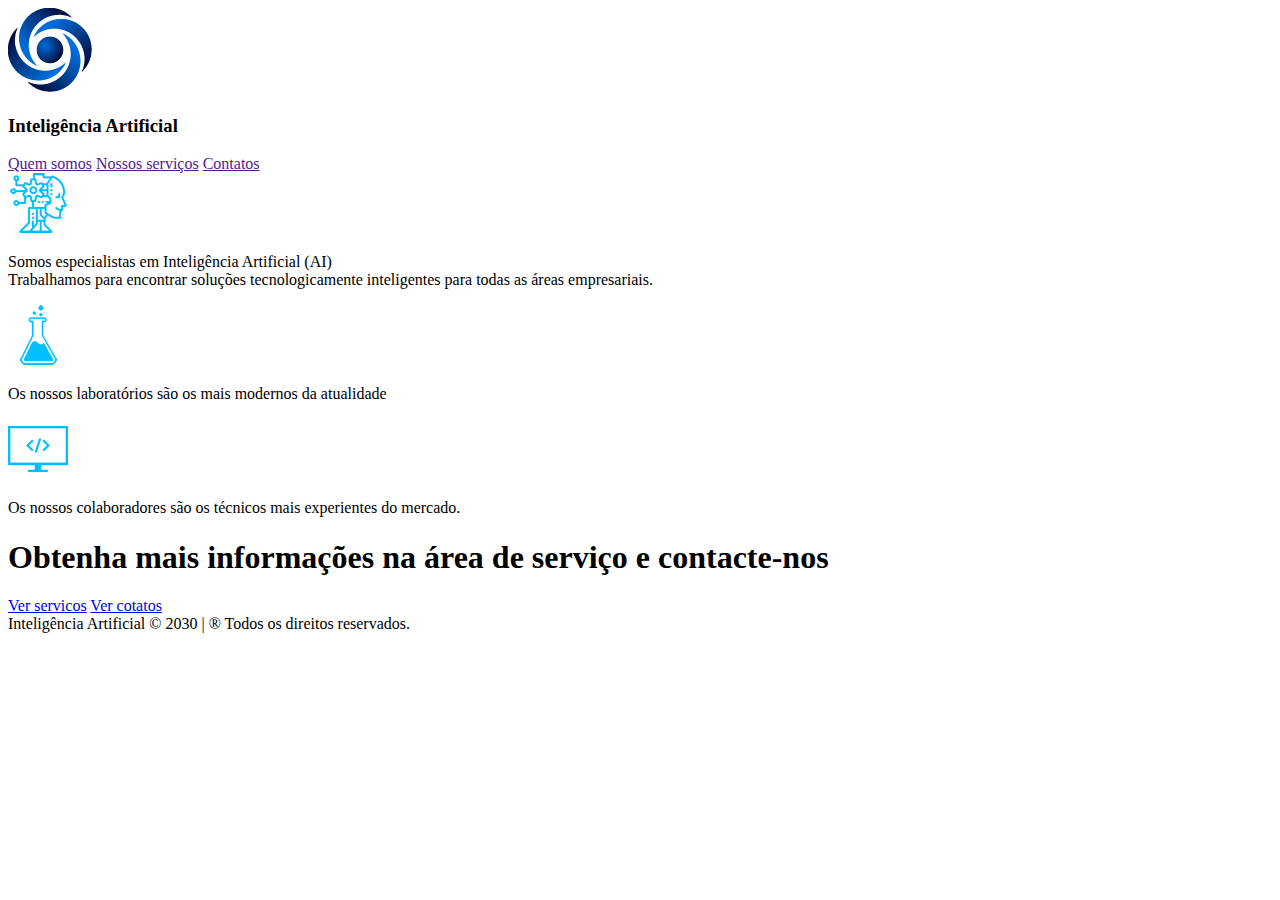
==== index.html @ 30b664d6 "Criado o projeto com a estrutura básica da página principal" ====
<!DOCTYPE html>
<html lang="en">

<head>
    <meta charset="UTF-8">
    <meta http-equiv="X-UA-Compatible" content="IE=edge">
    <meta name="viewport" content="width=device-width, initial-scale=1.0">
    <title>Inteligência Artificial</title>
    <link rel="stylesheet" href="">
</head>

<body>
    <!-- cabeçalho -->
    <header>
        <a href="index.html">
            <img src="./assets/img/logo_empresa.png" alt="Logo da empresa" title="Inteligência Artificial">
        </a>
        <h3>Inteligência Artificial</h3>
    </header>

    <!-- navegação -->
    <nav>
        <a href="">Quem somos</a>
        <a href="">Nossos serviços</a>
        <a href="">Contatos</a>
    </nav>

    <!-- Conteúdo do quem somos -->
    <section>
        <article>
            <img src="./assets/img/icon_ai.png" alt="icone" alt="Inteligência Artificial">
            <p>
                Somos especialistas em <span class="servico-texto-realce">Inteligência Artificial
                    (AI)</span><br>Trabalhamos para encontrar soluções tecnologicamente inteligentes para todas as áreas
                empresariais.
            </p>
        </article>
        <article>
            <img src="./assets/img/icon_lab.png" alt="icone" alt="Laboratório moderno">
            <p>
                Os nossos laboratórios são os mais modernos da atualidade
            </p>
        </article>
        <article>
            <img src="./assets/img/icon_computer.png" alt="icone" alt="Programadores experientes">
            <p>
                Os nossos colaboradores são os técnicos mais experientes do mercado.
            </p>
        </article>
    </section>

    <!-- ver serviços ou contatos -->
    <section>
        <h1>Obtenha mais informações na área de serviço e contacte-nos</h1>
        <div>
            <a href="servicos.html">Ver servicos</a>
            <a href="contatos.html">Ver cotatos</a>
        </div>
    </section>

    <footer>
        Inteligência Artificial &copy; 2030 | &reg; Todos os direitos reservados.
    </footer>
</body>

</html>
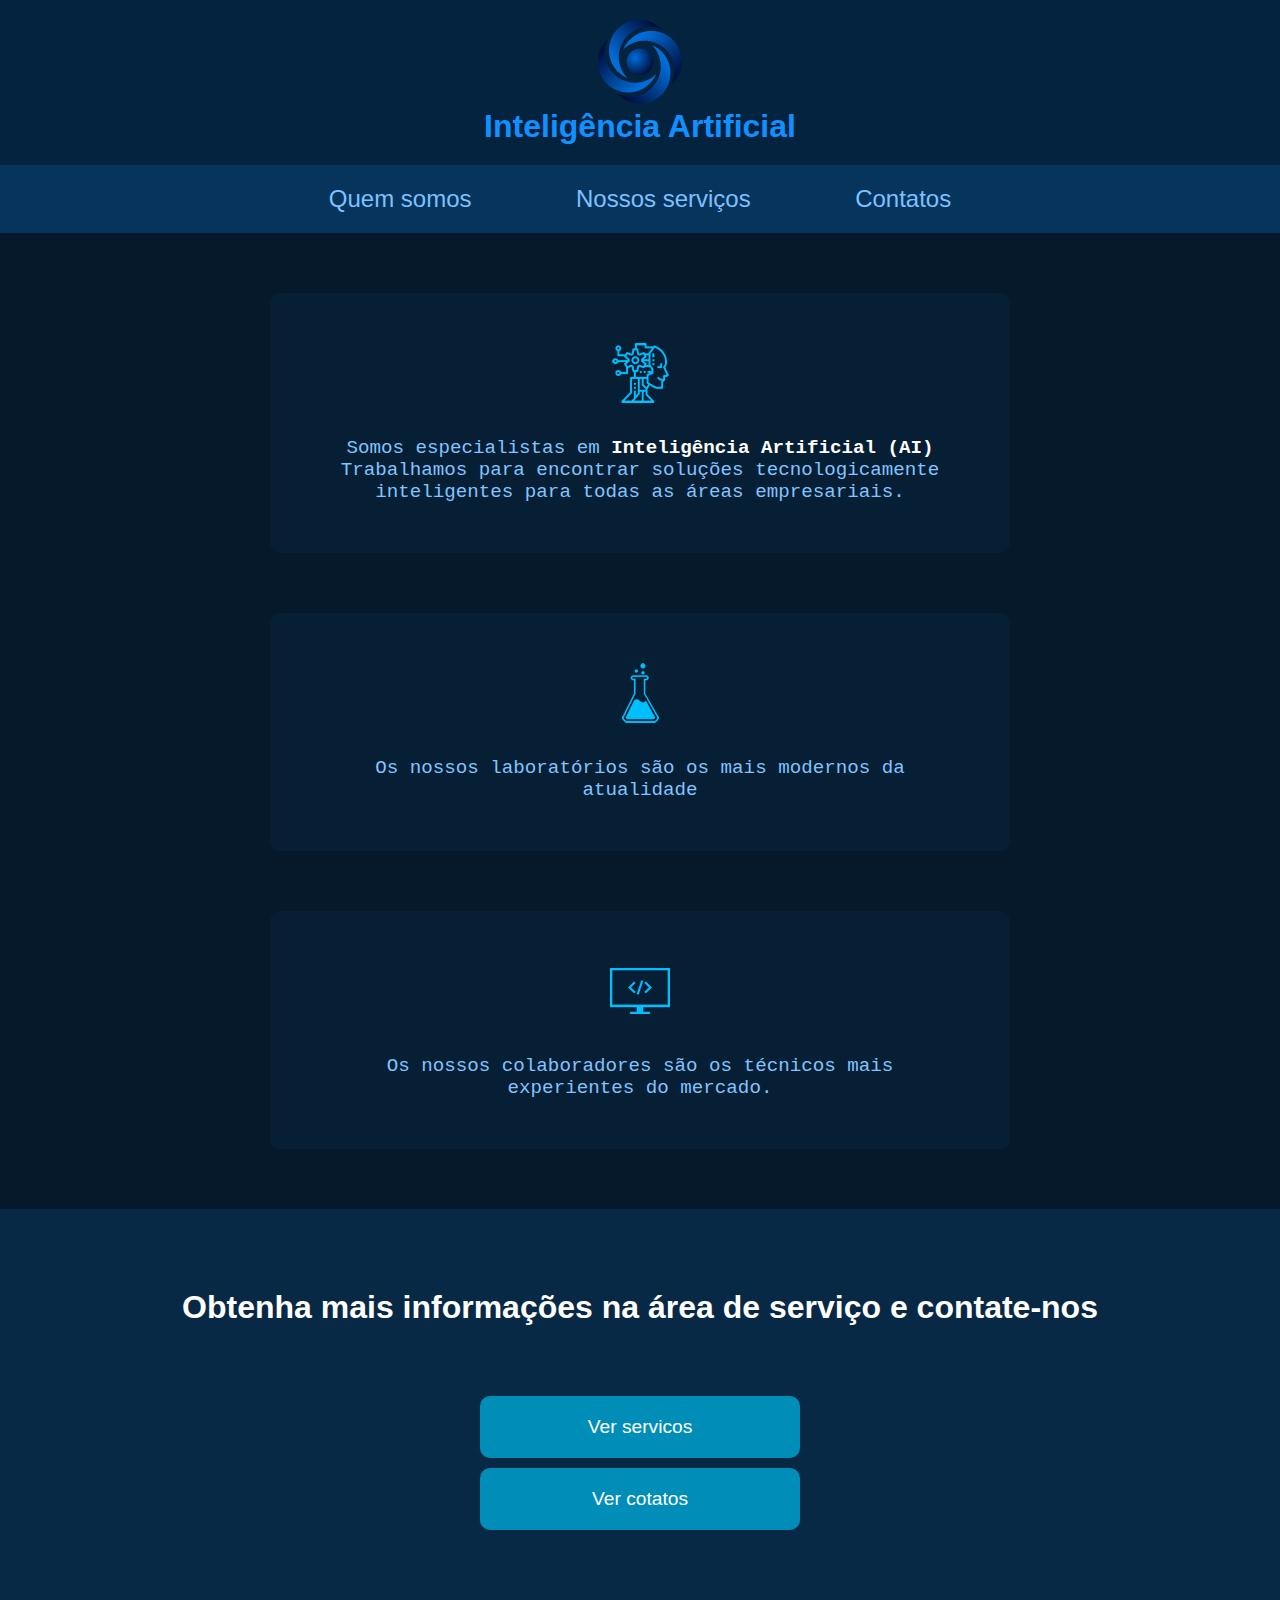
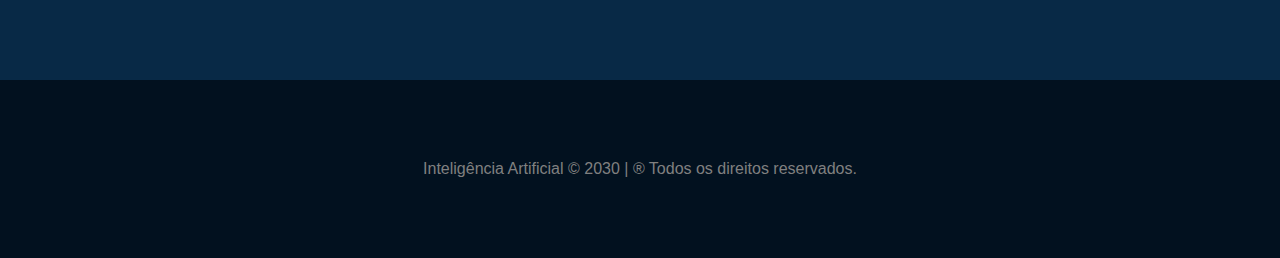
==== commit e58b63cf: "Adicionado a estilização da página principal" ====
--- a/index.html
+++ b/index.html
@@ -6,12 +6,16 @@
     <meta http-equiv="X-UA-Compatible" content="IE=edge">
     <meta name="viewport" content="width=device-width, initial-scale=1.0">
     <title>Inteligência Artificial</title>
-    <link rel="stylesheet" href="">
+    <!-- estilos da página -->
+    <link rel="stylesheet" href="./assets/css/estilos.css">
+
+    <!-- favicon -->
+    <link rel="shortcut icon" href="./assets/img/logo_empresa.png" type="image/png">
 </head>
 
 <body>
     <!-- cabeçalho -->
-    <header>
+    <header class="container-cabecalho">
         <a href="index.html">
             <img src="./assets/img/logo_empresa.png" alt="Logo da empresa" title="Inteligência Artificial">
         </a>
@@ -19,40 +23,40 @@
     </header>
 
     <!-- navegação -->
-    <nav>
-        <a href="">Quem somos</a>
-        <a href="">Nossos serviços</a>
-        <a href="">Contatos</a>
+    <nav class="container-nav ">
+        <a href="index.html">Quem somos</a>
+        <a href="servicos.html">Nossos serviços</a>
+        <a href="contatos.html">Contatos</a>
     </nav>
 
     <!-- Conteúdo do quem somos -->
-    <section>
-        <article>
-            <img src="./assets/img/icon_ai.png" alt="icone" alt="Inteligência Artificial">
-            <p>
+    <section class="container-quem-somos">
+        <article class="servico">
+            <img src="./assets/img/icon_ai.png" class="icone" alt="icone" alt="Inteligência Artificial">
+            <p class="servico-texto">
                 Somos especialistas em <span class="servico-texto-realce">Inteligência Artificial
                     (AI)</span><br>Trabalhamos para encontrar soluções tecnologicamente inteligentes para todas as áreas
                 empresariais.
             </p>
         </article>
-        <article>
-            <img src="./assets/img/icon_lab.png" alt="icone" alt="Laboratório moderno">
-            <p>
+        <article class="servico">
+            <img src="./assets/img/icon_lab.png" class="icone" alt="icone" alt="Laboratório moderno">
+            <p class="servico-texto">
                 Os nossos laboratórios são os mais modernos da atualidade
             </p>
         </article>
-        <article>
-            <img src="./assets/img/icon_computer.png" alt="icone" alt="Programadores experientes">
-            <p>
+        <article class="servico">
+            <img src="./assets/img/icon_computer.png" class="icone" alt="icone" alt="Programadores experientes">
+            <p class="servico-texto">
                 Os nossos colaboradores são os técnicos mais experientes do mercado.
             </p>
         </article>
     </section>
 
     <!-- ver serviços ou contatos -->
-    <section>
-        <h1>Obtenha mais informações na área de serviço e contacte-nos</h1>
-        <div>
+    <section class="container-servicos-contatos">
+        <h1>Obtenha mais informações na área de serviço e contate-nos</h1>
+        <div class="botoes-servico-contatos">
             <a href="servicos.html">Ver servicos</a>
             <a href="contatos.html">Ver cotatos</a>
         </div>
--- a/assets/css/estilos.css
+++ b/assets/css/estilos.css
@@ -0,0 +1,122 @@
+/* estilos da minha página web */
+
+* {
+    margin: 0;
+    padding: 0;
+}
+
+body {
+    font-family: Arial, Helvetica, sans-serif;
+    color: white;
+}
+
+/* ------------------------ */
+/* geral */
+.text-center {
+    text-align: center;
+}
+
+.margin-top-40 {
+    margin-top: 40px;
+}
+
+/* ------------------------- */
+.container-cabecalho {
+    text-align: center;
+    padding: 20px;
+    background-color: #04233F;
+}
+
+.container-cabecalho h3 {
+    font-weight: 600;
+    font-size: 2em;
+    color: #1190ff;
+}
+
+/* ------------------------- */
+.container-nav {
+    text-align: center;
+    padding: 20px;
+    background: #06345d;
+}
+
+.container-nav a {
+    font-size: 1.5em;
+    margin: 0px 50px;
+    text-decoration: none;
+    color: #7cc2ff;
+}
+
+.container-nav a:hover {
+    color: #fff;
+}
+
+/* ------------------------- */
+
+.container-quem-somos {
+    background: #05192a;
+    overflow: auto;
+}
+
+.container-quem-somos .servico {
+    float: center;
+    margin: 60px auto;
+    background: #061f35;
+    width: 50%;
+    padding: 50px;
+    border-radius: 10px;
+    text-align: center;
+}
+
+.container-quem-somos .servico .icone {
+    margin-bottom: 10px;
+}
+
+.container-quem-somos .servico-texto {
+    font-family: 'Courier New', Courier, monospace;
+    margin-top: 20px;
+    font-size: 1.2em;
+    color: #81c4ff;
+}
+
+.container-quem-somos .servico-texto-realce {
+    color: white;
+    font-weight: bold;
+}
+
+/* ------------------------- */
+.container-servicos-contatos {
+    background: #082946;
+    padding: 80px;
+    text-align: center;
+}
+
+.container-servicos-contatos .botoes-servico-contatos {
+    padding: 60px;
+    text-align: center;
+}
+
+.botoes-servico-contatos a {
+    display: block;
+    max-width: 200px;
+    text-decoration: none;
+    font-size: 1.2em;
+    background: #008eb9;
+    color: #FFF;
+    padding: 20px 60px;
+    margin: 10px auto;
+    border-radius: 10px;
+}
+
+.botoes-servico-contatos a:hover {
+    background: #FFF;
+    color: #000;
+}
+
+/* ------------------------- */
+footer {
+    text-align: center;
+    padding: 80px;
+    background: #02111f;
+    color: gray;
+}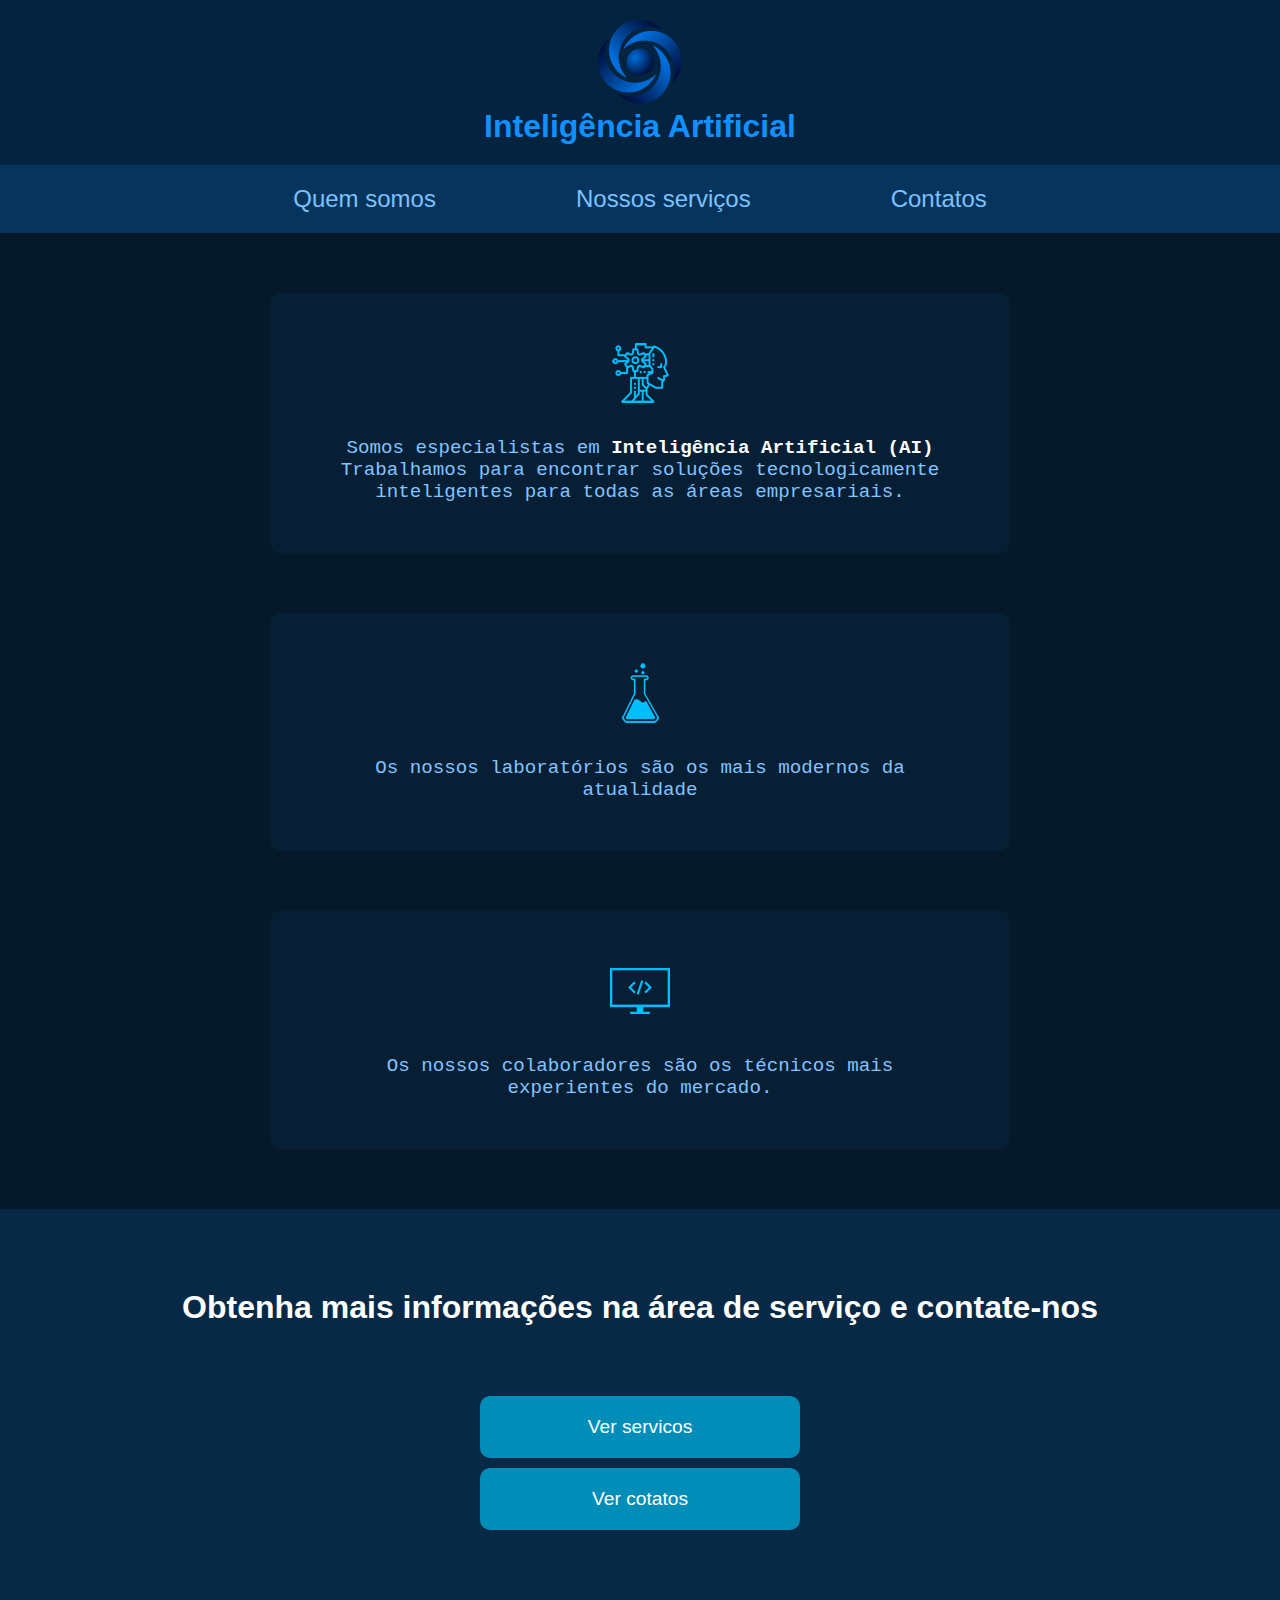
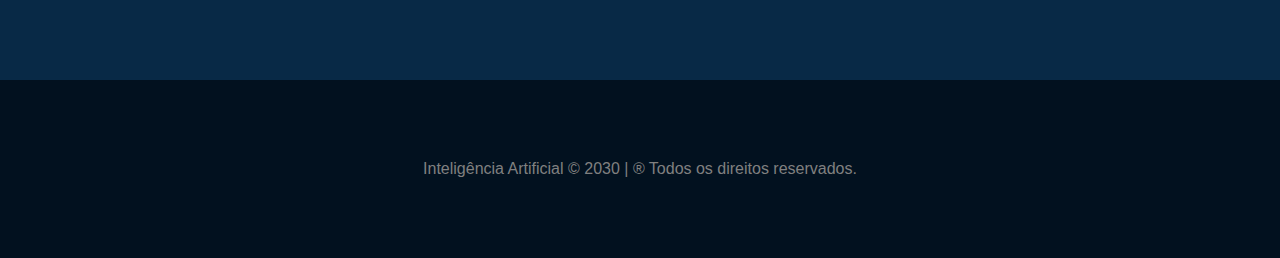
==== commit 62506fd8: "Fazendo ajustes no nav" ====
--- a/index.html
+++ b/index.html
@@ -23,45 +23,46 @@
     </header>
 
     <!-- navegação -->
-    <nav class="container-nav ">
+    <nav class="container-nav">
         <a href="index.html">Quem somos</a>
-        <a href="servicos.html">Nossos serviços</a>
-        <a href="contatos.html">Contatos</a>
+        <a href="../../assets/html/servicos.html">Nossos serviços</a>
+        <a href="../../assets/html/contatos.html">Contatos</a>
     </nav>
 
     <!-- Conteúdo do quem somos -->
     <section class="container-quem-somos">
-        <article class="servico">
-            <img src="./assets/img/icon_ai.png" class="icone" alt="icone" alt="Inteligência Artificial">
+        <div class="servico">
+            <img src="./assets/img/icon_ai.png" class="icone" alt="icone-Inteligência Artificial">
             <p class="servico-texto">
                 Somos especialistas em <span class="servico-texto-realce">Inteligência Artificial
                     (AI)</span><br>Trabalhamos para encontrar soluções tecnologicamente inteligentes para todas as áreas
                 empresariais.
             </p>
-        </article>
-        <article class="servico">
-            <img src="./assets/img/icon_lab.png" class="icone" alt="icone" alt="Laboratório moderno">
+        </div>
+        <div class="servico">
+            <img src="./assets/img/icon_lab.png" class="icone" alt="icone-Laboratório moderno">
             <p class="servico-texto">
                 Os nossos laboratórios são os mais modernos da atualidade
             </p>
-        </article>
-        <article class="servico">
-            <img src="./assets/img/icon_computer.png" class="icone" alt="icone" alt="Programadores experientes">
+        </div>
+        <div class="servico">
+            <img src="./assets/img/icon_computer.png" class="icone" alt="icone-Programadores experientes">
             <p class="servico-texto">
                 Os nossos colaboradores são os técnicos mais experientes do mercado.
             </p>
-        </article>
+        </div>
     </section>
 
     <!-- ver serviços ou contatos -->
     <section class="container-servicos-contatos">
         <h1>Obtenha mais informações na área de serviço e contate-nos</h1>
         <div class="botoes-servico-contatos">
-            <a href="servicos.html">Ver servicos</a>
-            <a href="contatos.html">Ver cotatos</a>
+            <a href="../../assets/html/servicos.html">Ver servicos</a>
+            <a href="../../assets/html/contatos.html">Ver cotatos</a>
         </div>
     </section>
 
+    <!-- rodapé da página -->
     <footer>
         Inteligência Artificial &copy; 2030 | &reg; Todos os direitos reservados.
     </footer>
--- a/assets/css/estilos.css
+++ b/assets/css/estilos.css
@@ -35,9 +35,20 @@
 
 /* ------------------------- */
 .container-nav {
-    text-align: center;
+    display: flex;
+    justify-content: center;
+    text-align: center;
+    background: #06345d;
+}
+
+.container-nav a {
+    margin: 0;
+    display: block;
     padding: 20px;
-    background: #06345d;
+}
+
+.container-nav a:hover {
+    background: rgba(0, 0, 0, 0.3);
 }
 
 .container-nav a {
@@ -51,6 +62,7 @@
     color: #fff;
 }
 
+/* HOME */
 /* ------------------------- */
 
 .container-quem-somos {
@@ -113,7 +125,75 @@
     color: #000;
 }
 
-/* ------------------------- */
+
+/* SERVICOS */
+/* ------------------------- */
+.container-servicos {
+    background: #05192a;
+    font-size: 1.1em;
+    padding: 60px;
+    overflow: auto;
+}
+
+.container-servicos h1 {
+    font-size: 3em;
+    color: #FFF;
+    margin-bottom: 20px;
+}
+
+.container-servicos h3 {
+    color: #2097ff;
+    padding: 20px 0;
+}
+
+.container-servicos article {
+    width: 40%;
+    margin: auto;
+    float: center;
+}
+
+.container-servicos li {
+    margin-bottom: 20px;
+    margin-left: 50px;
+    color: #FFF;
+}
+
+/* CONTATOS */
+
+.container-contatos{
+    background: #05192a;
+    padding: 80px;
+}
+
+.container-contatos h1 {
+    font-size: 3em;
+    color: #FFF;
+    margin-bottom: 20px;
+}
+
+.container-contatos h3 {
+    font-size: 1.5em;
+    font-weight: 100;
+    width: 40%;
+    margin: auto;
+    color: #FFF;
+    margin-bottom: 20px;
+    border: 1px solid #105088;
+    background: #08253f;
+    border-radius: 10px;
+    padding: 20px;
+}
+
+.container-contatos .contatos {
+    display: block;
+    font-size: 2em;
+    text-decoration: none;
+    color: #00a2ff;
+    margin-bottom: 20px;
+}
+
+
+/* RODA PÉ */
 footer {
     text-align: center;
     padding: 80px;
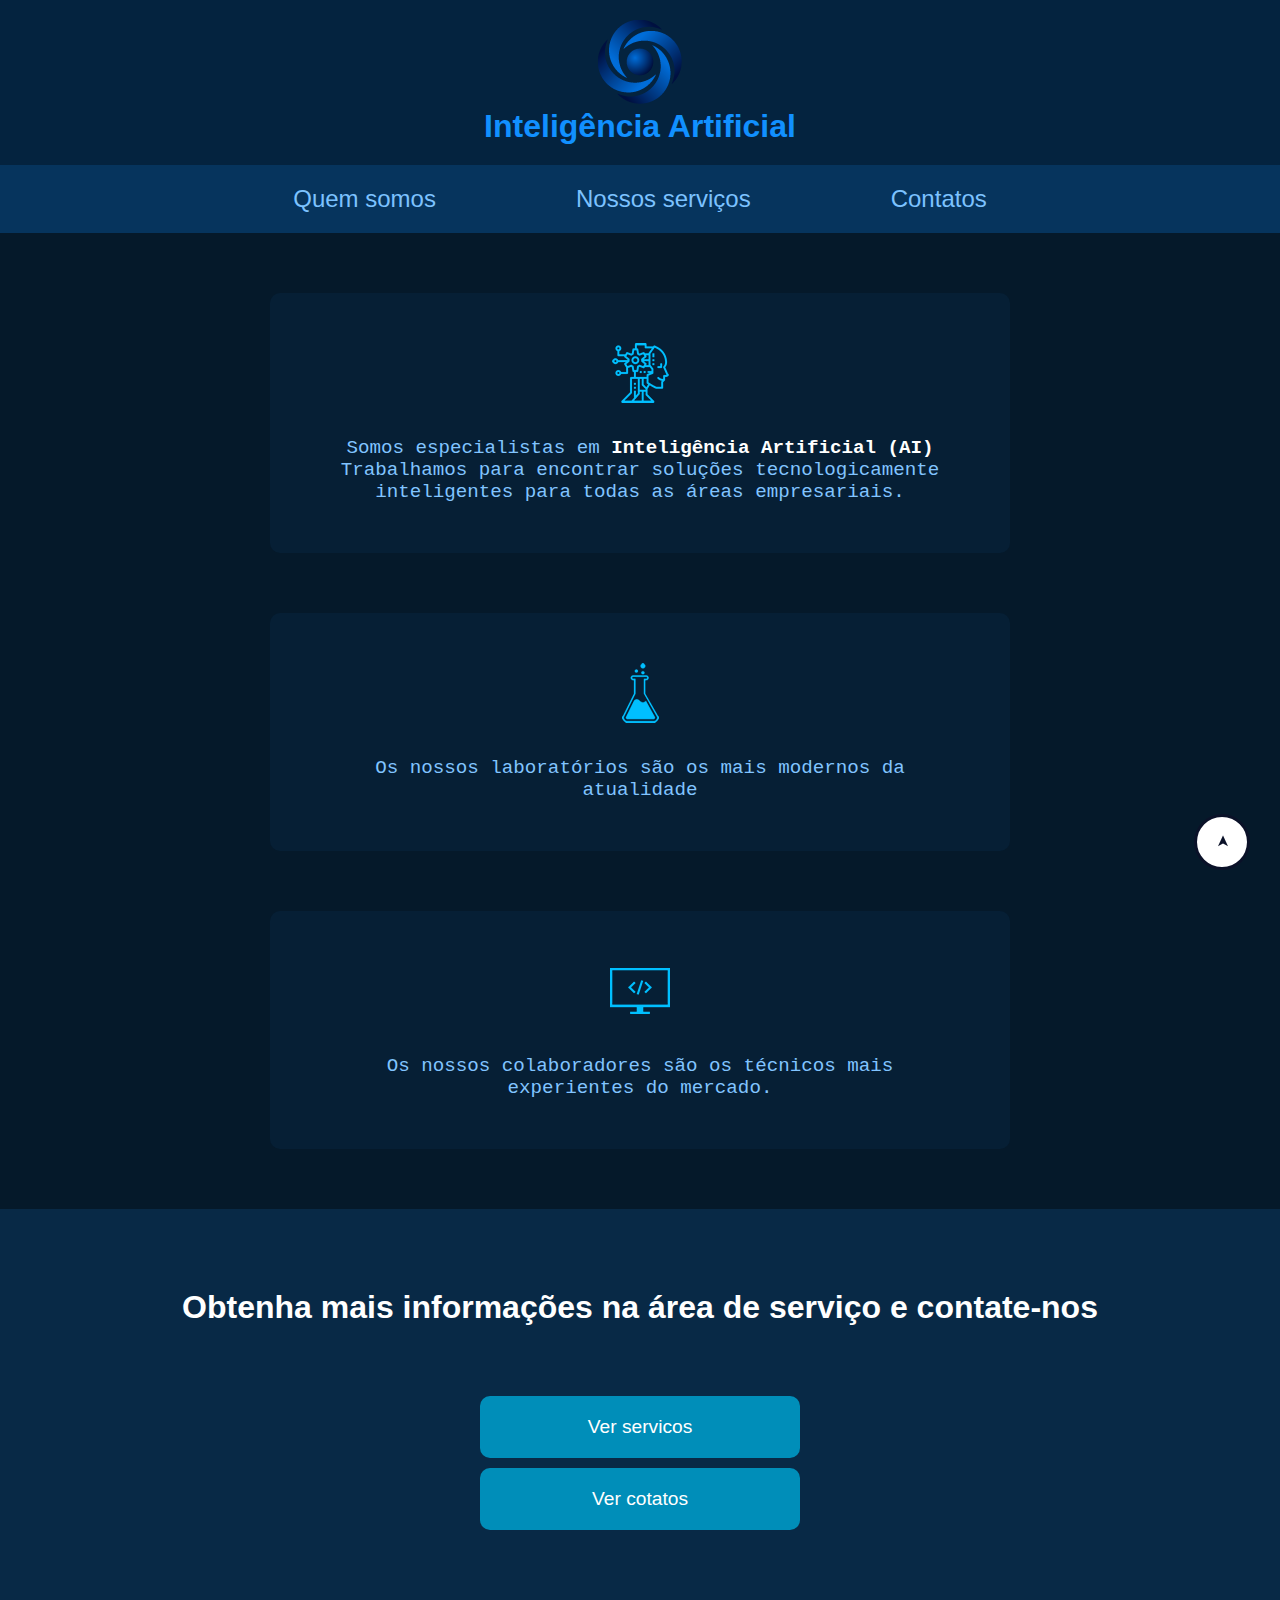
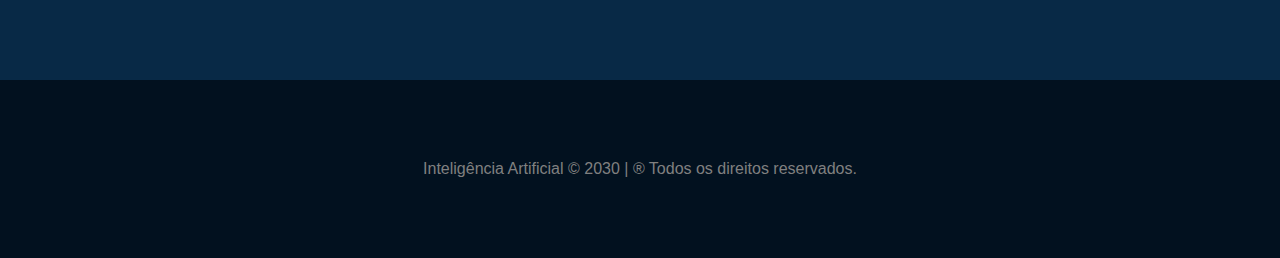
==== commit fcb16e0d: "Adicionado o botão para voltar ao top da página" ====
--- a/index.html
+++ b/index.html
@@ -17,7 +17,7 @@
     <!-- cabeçalho -->
     <header class="container-cabecalho">
         <a href="index.html">
-            <img src="./assets/img/logo_empresa.png" alt="Logo da empresa" title="Inteligência Artificial">
+            <img id="home" src="./assets/img/logo_empresa.png" alt="Logo da empresa" title="Inteligência Artificial">
         </a>
         <h3>Inteligência Artificial</h3>
     </header>
@@ -66,6 +66,8 @@
     <footer>
         Inteligência Artificial &copy; 2030 | &reg; Todos os direitos reservados.
     </footer>
+
+    <a href="#home" class="voltar-ao-topo">➤</a>
 </body>
 
 </html>--- a/assets/css/estilos.css
+++ b/assets/css/estilos.css
@@ -3,6 +3,10 @@
 * {
     margin: 0;
     padding: 0;
+}
+
+html {
+    scroll-behavior: smooth;
 }
 
 body {
@@ -199,4 +203,28 @@
     padding: 80px;
     background: #02111f;
     color: gray;
+}
+
+/* Botão para voltar ao topo */
+.voltar-ao-topo {
+    position: fixed;
+    bottom: 30px;
+    right: 30px;
+    background: white;
+    width: 50px;
+    height: 50px;
+    display: flex;
+    justify-content: center;
+    align-items: center;
+    border-radius: 50%;
+    color: #0A1128;
+    transform: rotate(-90deg);
+    border: 3px solid #0A1128;
+    text-decoration: none;
+}
+
+.voltar-ao-topo:hover {
+    background: rgba(255, 255, 255, 0.9);
+    color: #000;
+    border-color: black;
 }